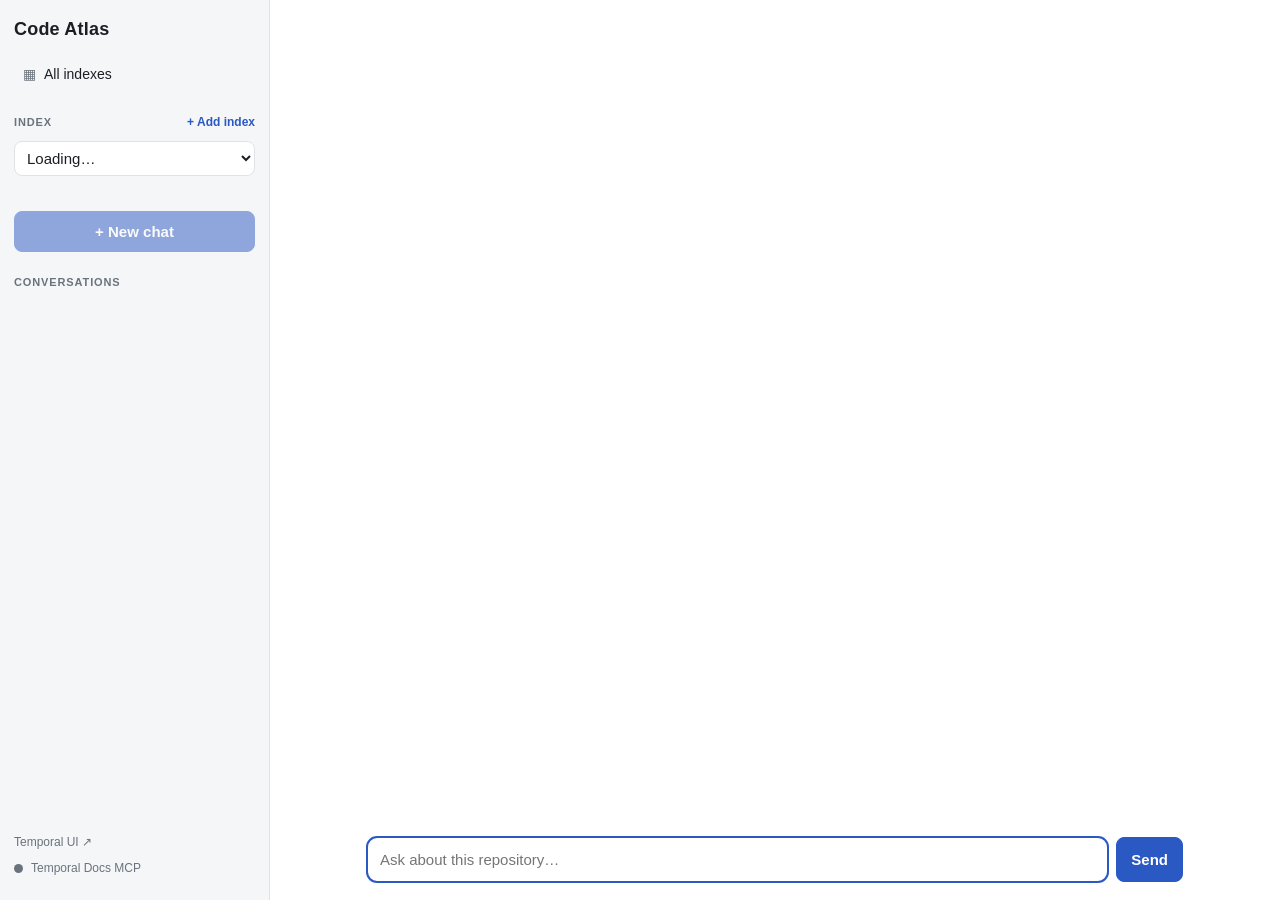
==== web/index.html @ 949e73d9 "Business impact M3: front end web/impact.js: the Business impact mode of the report view (a third to" ====
<!doctype html>
<html lang="en">
<head>
  <meta charset="utf-8">
  <meta name="viewport" content="width=device-width, initial-scale=1">
  <title>Code Atlas</title>
  <link rel="icon" href="data:image/svg+xml,%3Csvg xmlns='http://www.w3.org/2000/svg' viewBox='0 0 32 32'%3E%3Crect width='32' height='32' rx='7' fill='%232b59c3'/%3E%3Cpath d='M7 21l9-12 9 12z' fill='none' stroke='white' stroke-width='2.4' stroke-linejoin='round'/%3E%3C/svg%3E">
  <link rel="stylesheet" href="style.css">
  <link id="hljs-theme" rel="stylesheet" href="vendor/github.min.css">
</head>
<body>
  <aside id="sidebar">
    <button id="home" class="brand" type="button" title="All indexes">Code Atlas</button>
    <button id="nav-home" class="nav-item" type="button"><span class="nav-icon" aria-hidden="true">▦</span>All indexes</button>

    <div class="side-head">
      <h2><label for="repo-select">Index</label></h2>
      <button id="add-index" class="link" type="button" title="Index a git repository">+ Add index</button>
    </div>
    <select id="repo-select"><option value="">Loading…</option></select>
    <div id="repo-meta" class="muted"></div>
    <div id="repo-actions" class="repo-actions" hidden>
      <button id="sync-index" class="ghost" type="button">Sync…</button>
      <button id="delete-index" class="ghost danger" type="button">Delete…</button>
    </div>
    <button id="new-chat" class="primary" disabled title="Select an index first">+ New chat</button>

    <h2>Conversations</h2>
    <ul id="conversations"></ul>

    <div class="sidebar-foot">
      <a id="temporal-ui-link" class="temporal-link" href="http://localhost:8233" target="_blank" rel="noopener noreferrer"
         title="Indexing runs as Temporal workflows (sync-&lt;index&gt;)">Temporal UI ↗</a>
      <button id="docs-status" class="docs-status checking" type="button" title="Checking the Temporal Docs MCP…">
        <span class="dot" aria-hidden="true"></span><span id="docs-status-text">Temporal Docs MCP</span>
      </button>
      <div id="status" class="muted"></div>
    </div>
  </aside>

  <main>
    <div id="banner" hidden></div>
    <section id="sync-panel" class="sync-panel" aria-label="Indexing progress" tabindex="-1" hidden></section>
    <section id="home-view" class="home-view" hidden></section>
    <header id="chat-header" hidden>
      <button id="back-home" class="link back" type="button">← All indexes</button>
      <span class="label">Index</span>
      <strong id="chat-repo"></strong>
      <span id="chat-repo-meta" class="muted"></span>
      <span class="spacer"></span>
      <span id="report-actions" class="report-actions" hidden>
        <span class="seg" role="group" aria-label="Report view">
          <button id="report-summary" type="button" class="ghost" aria-pressed="true">Summary</button>
          <button id="report-detailed" type="button" class="ghost" aria-pressed="false" title="The complete report: every fact, score, design, source and the method">Detailed report</button>
          <button id="report-impact" type="button" class="ghost" aria-pressed="false" title="Exec brief, champion brief and discovery sheet, generated on demand from this report">Business impact</button>
        </span>
        <button id="report-download" type="button" class="ghost">Download</button>
      </span>
      <button id="compass-open" type="button" class="ghost" title="Open this index's database in Compass Web (summaries, lenses, reports)">Open in Compass</button>
      <button id="report-toggle" type="button" class="ghost">Temporal report</button>
    </header>
    <section id="report-view" hidden></section>
    <div id="messages" aria-live="polite"></div>
    <form id="composer" autocomplete="off">
      <textarea id="input" rows="1" placeholder="Ask about this repository…" autofocus></textarea>
      <button id="send" type="submit" class="primary">Send</button>
      <button id="stop" type="button" hidden>Stop</button>
    </form>
  </main>

  <dialog id="index-dialog" class="modal" aria-labelledby="ix-title">
    <form id="index-form" novalidate>
      <header class="modal-head">
        <h2 id="ix-title">Add an index</h2>
        <button type="button" class="icon" data-close aria-label="Close">✕</button>
      </header>
      <div class="modal-body">
        <div class="field">
          <label for="ix-path">Repository folder</label>
          <div class="path-row">
            <input id="ix-path" type="text" spellcheck="false" autocomplete="off" placeholder="/Users/you/code/my-service">
            <button id="ix-browse" type="button" class="ghost" aria-expanded="false" aria-controls="ix-browser">Browse…</button>
          </div>
          <div id="ix-browser" class="browser" hidden>
            <div class="browser-head">
              <button id="ix-up" type="button" class="ghost small" title="Parent folder">↑</button>
              <code id="ix-cwd"></code>
            </div>
            <ul id="ix-entries" class="browser-list" aria-label="Folders"></ul>
            <div class="browser-foot">
              <span id="ix-browser-note" class="muted"></span>
              <button id="ix-use" type="button" class="primary small">Use this folder</button>
            </div>
          </div>
          <p id="ix-path-status" class="field-note" aria-live="polite"></p>
        </div>
        <div class="field">
          <label for="ix-name">Index name</label>
          <input id="ix-name" type="text" spellcheck="false" autocomplete="off" maxlength="64">
          <p id="ix-name-status" class="field-note muted">Letters, numbers, - and _. This is how the index appears in Code Atlas.</p>
        </div>
        <div class="field">
          <label for="ix-cache">Cached copy</label>
          <input id="ix-cache" type="text" readonly>
          <p class="field-note muted">Where the mirrored source files the assistant reads are kept, in the <code>source-data</code> Docker volume. Summaries go to the MongoDB database <code id="ix-db"></code>.</p>
        </div>
        <fieldset id="ix-mode" class="field modes" hidden>
          <legend>Sync type</legend>
          <label class="radio">
            <input type="radio" name="mode" value="incremental" checked>
            <span><strong>Incremental</strong><span class="muted">Summarize only the files whose content changed since the last sync.</span></span>
          </label>
          <label class="radio">
            <input type="radio" name="mode" value="force">
            <span><strong>Force full re-index</strong><span class="muted">Summarize every file again and replace the index. Costs about as much as the first index.</span></span>
          </label>
        </fieldset>
        <div class="check">
          <button id="ix-check" type="button" class="ghost">Check whether a sync is needed</button>
          <div id="ix-check-result" class="check-result" aria-live="polite" hidden></div>
        </div>
        <p id="ix-error" class="form-error" role="alert" hidden></p>
      </div>
      <footer class="modal-foot">
        <span class="muted small">Only committed files at HEAD are indexed.</span>
        <button type="button" data-close>Cancel</button>
        <button id="ix-start" type="submit" class="primary">Start indexing</button>
      </footer>
    </form>
  </dialog>

  <dialog id="delete-dialog" class="modal narrow" aria-labelledby="del-title">
    <form id="delete-form">
      <header class="modal-head">
        <h2 id="del-title">Delete index</h2>
        <button type="button" class="icon" data-close aria-label="Close">✕</button>
      </header>
      <div class="modal-body">
        <p>This permanently deletes the summaries, the Temporal report and the cached copy of the source of <strong id="del-name"></strong>. Your repository is not touched, and you can index it again later.</p>
        <p id="del-convs" class="muted"></p>
        <p id="del-error" class="form-error" role="alert" hidden></p>
      </div>
      <footer class="modal-foot">
        <button type="button" data-close autofocus>Cancel</button>
        <button id="del-confirm" type="submit" class="danger">Delete index</button>
      </footer>
    </form>
  </dialog>

  <script src="vendor/marked.min.js"></script>
  <script src="vendor/purify.min.js"></script>
  <script src="vendor/highlight.min.js"></script>
  <script src="report.js"></script>
  <script src="impact.js"></script>
  <script src="store.js"></script>
  <script src="indexing.js"></script>
  <script src="app.js"></script>
</body>
</html>
---- web/style.css ----
:root {
  --bg: #ffffff; --panel: #f5f6f8; --text: #1b1f24; --muted: #6a737d; --border: #dfe3e8;
  --accent: #2b59c3; --accent-text: #ffffff; --user: #e8eefc; --code-bg: #f6f8fa; --danger: #b42318;
  --ok: #1a7f37; --ok-ring: rgba(26, 127, 55, .18); --warn: #9a6700; --card: #ffffff; --shadow: 0 1px 2px rgba(16,24,40,.06), 0 1px 3px rgba(16,24,40,.08);
  --danger-text: #ffffff; --backdrop: rgba(16, 24, 40, .45); --modal-shadow: 0 20px 50px rgba(16,24,40,.25);
}
@media (prefers-color-scheme: dark) {
  :root {
    --bg: #14171c; --panel: #1b1f26; --text: #e6e9ee; --muted: #8b95a1; --border: #2b313a;
    --accent: #5b8def; --accent-text: #0b1020; --user: #1f2a44; --code-bg: #0d1117; --danger: #ff8a80;
    --ok: #3fb950; --ok-ring: rgba(63, 185, 80, .22); --warn: #d29922; --card: #1b1f26; --shadow: 0 1px 3px rgba(0,0,0,.4);
    --danger-text: #2a0b08; --backdrop: rgba(0, 0, 0, .6); --modal-shadow: 0 20px 50px rgba(0,0,0,.6);
  }
}
* { box-sizing: border-box; }
[hidden] { display: none !important; }  /* elements styled with display: flex still hide */
html, body { height: 100%; margin: 0; }
body {
  display: grid; grid-template-columns: 270px 1fr; background: var(--bg); color: var(--text);
  font: 15px/1.55 -apple-system, BlinkMacSystemFont, "Segoe UI", Roboto, sans-serif;
}
#sidebar {
  background: var(--panel); border-right: 1px solid var(--border); padding: 16px 14px;
  display: flex; flex-direction: column; gap: 8px; overflow-y: auto;
}
.brand { font: inherit; font-weight: 700; font-size: 18px; letter-spacing: .2px; border: 0; background: none; padding: 0; color: var(--text); text-align: left; cursor: pointer; align-self: flex-start; }
.brand:hover { color: var(--accent); }
.brand:disabled { opacity: 1; cursor: default; color: var(--text); }
.nav-item { display: flex; align-items: center; gap: 8px; width: 100%; padding: 6px 8px; margin-top: 6px; border: 0; border-radius: 6px; background: none; color: var(--text); font-size: 14px; text-align: left; }
.nav-item:hover:not(:disabled) { background: var(--border); }
.nav-item.active { background: var(--user); color: var(--accent); font-weight: 600; }
.nav-icon { width: 14px; text-align: center; color: var(--muted); }
.nav-item.active .nav-icon { color: var(--accent); }
#chat-header .back { font-weight: 600; margin-right: 6px; }
#chat-header .back:disabled { color: var(--muted); text-decoration: none; }
h2 { font-size: 11px; text-transform: uppercase; letter-spacing: .08em; color: var(--muted); margin: 14px 0 2px; }
ul { list-style: none; margin: 0; padding: 0; display: flex; flex-direction: column; gap: 2px; }
li.item { padding: 6px 8px; border-radius: 6px; cursor: pointer; display: flex; justify-content: space-between; gap: 8px; }
li.item:hover { background: var(--border); }
li.item.active { background: var(--user); }
li.item .meta { color: var(--muted); font-size: 12px; white-space: nowrap; }
li.item .title { overflow: hidden; text-overflow: ellipsis; white-space: nowrap; flex: 1; min-width: 0; }
li.conv { align-items: center; }
li.conv .text { display: flex; flex-direction: column; min-width: 0; flex: 1; }
li.conv .sub { color: var(--muted); font-size: 11.5px; line-height: 1.3; overflow: hidden; text-overflow: ellipsis; white-space: nowrap; }
#repo-select {
  font: inherit; padding: 7px 8px; border-radius: 8px; border: 1px solid var(--border);
  background: var(--bg); color: var(--text); width: 100%;
}
#repo-meta { min-height: 1.2em; margin-bottom: 4px; }
#chat-header {
  display: flex; align-items: baseline; gap: 10px; flex-wrap: wrap;
  padding: 10px 22px; border-bottom: 1px solid var(--border); background: var(--panel);
}
#chat-header .label { font-size: 11px; text-transform: uppercase; letter-spacing: .08em; color: var(--muted); }
#chat-header strong { font-size: 16px; }
li.item .del { visibility: hidden; color: var(--muted); border: 0; background: none; cursor: pointer; padding: 0 2px; }
li.item:hover .del { visibility: visible; }
.muted { color: var(--muted); font-size: 13px; }
#status { font-size: 12px; }
.sidebar-foot { margin-top: auto; padding-top: 12px; display: flex; flex-direction: column; gap: 4px; }
.temporal-link {
  align-self: flex-start; padding: 2px 0; color: var(--muted); font-size: 12px; text-decoration: none;
}
.temporal-link:hover { color: var(--text); text-decoration: underline; }
.docs-status {
  display: inline-flex; align-items: center; gap: 8px; align-self: flex-start; padding: 2px 0;
  border: 0; background: none; color: var(--muted); font-size: 12px; cursor: pointer;
}
.docs-status:hover { color: var(--text); }
.docs-status .dot { width: 9px; height: 9px; border-radius: 50%; background: var(--muted); flex: none; }
.docs-status.connected .dot { background: var(--ok); box-shadow: 0 0 0 3px var(--ok-ring); }
.docs-status.unavailable .dot { background: var(--danger); }
.docs-status.checking .dot { animation: pulse 1.2s ease-in-out infinite; }
@keyframes pulse { 50% { opacity: .35; } }
button {
  font: inherit; padding: 8px 14px; border-radius: 8px; border: 1px solid var(--border);
  background: var(--bg); color: var(--text); cursor: pointer;
}
button.primary { background: var(--accent); color: var(--accent-text); border-color: var(--accent); font-weight: 600; }
button:disabled { opacity: .5; cursor: default; }
main { display: flex; flex-direction: column; min-width: 0; height: 100vh; }
#banner { background: var(--danger); color: #fff; padding: 8px 18px; font-size: 14px; }
#messages { flex: 1; overflow-y: auto; padding: 22px 0 8px; }
.row { max-width: 860px; margin: 0 auto; padding: 6px 22px; }
.bubble { padding: 10px 14px; border-radius: 12px; overflow-wrap: anywhere; }
.row.user .bubble { background: var(--user); white-space: pre-wrap; }
.row.assistant .bubble { padding-left: 0; padding-right: 0; }
.row.error .bubble { color: var(--danger); }
.empty { max-width: 640px; margin: 14vh auto 0; text-align: center; color: var(--muted); padding: 0 22px; }
.empty h1 { color: var(--text); font-size: 24px; margin-bottom: 6px; }
.bubble p { margin: .5em 0; }
.bubble pre { background: var(--code-bg); border: 1px solid var(--border); border-radius: 8px; padding: 0; overflow: hidden; position: relative; }
.bubble pre code { display: block; padding: 12px 14px; overflow-x: auto; font: 13px/1.5 ui-monospace, SFMono-Regular, Menlo, Consolas, monospace; background: transparent; }
.bubble :not(pre) > code { background: var(--code-bg); border: 1px solid var(--border); padding: 1px 5px; border-radius: 5px; font: 13px ui-monospace, Menlo, monospace; }
.bubble table { border-collapse: collapse; display: block; overflow-x: auto; }
.bubble th, .bubble td { border: 1px solid var(--border); padding: 5px 10px; }
.bubble a { color: var(--accent); }
.copy { position: absolute; top: 6px; right: 6px; padding: 2px 8px; font-size: 12px; opacity: 0; }
pre:hover .copy { opacity: 1; }
.msg-actions { display: flex; margin-top: 2px; }
.row.user .msg-actions { padding-left: 4px; }
.msg-copy { padding: 2px 8px; font-size: 12px; color: var(--muted); background: transparent; border-color: transparent; }
.msg-copy:hover, .msg-copy:focus-visible { color: var(--accent); border-color: var(--border); }
.row:has(.typing) .msg-actions { visibility: hidden; }  /* until the answer has finished streaming */
.typing::after { content: "▍"; animation: blink 1s steps(2) infinite; }
@keyframes blink { 50% { opacity: 0; } }
#composer { display: flex; gap: 8px; max-width: 860px; width: 100%; margin: 0 auto; padding: 10px 22px 18px; }
#input {
  flex: 1; resize: none; font: inherit; padding: 10px 12px; border-radius: 10px; max-height: 200px;
  border: 1px solid var(--border); background: var(--bg); color: var(--text);
}
#input:focus { outline: 2px solid var(--accent); outline-offset: -1px; }
@media (max-width: 760px) { body { grid-template-columns: 1fr; } #sidebar { display: none; } }

/* ---- chat header actions ---- */
#chat-header .spacer { flex: 1; }
button.ghost { padding: 5px 12px; font-size: 13px; background: transparent; border-color: var(--border); }
button.ghost:hover { border-color: var(--accent); color: var(--accent); }
button.link { border: 0; background: none; padding: 0; color: var(--accent); font-size: 13px; font-weight: 600; }
button.link:hover { text-decoration: underline; }

/* ---- Temporal report view ---- */
#report-view { flex: 1; overflow-y: auto; }
.report { max-width: 980px; margin: 0 auto; padding: 28px 28px 60px; }
.report h1 { font-size: 28px; margin: 2px 0 10px; letter-spacing: -.01em; }
.report h2 { font-size: 13px; text-transform: uppercase; letter-spacing: .08em; color: var(--muted); margin: 0 0 10px; }
.report h3 { font-size: 17px; margin: 4px 0 0; line-height: 1.3; }
.report h4 { font-size: 14px; margin: 22px 0 8px; }
.report code { font: 12.5px ui-monospace, SFMono-Regular, Menlo, monospace; background: var(--code-bg); border: 1px solid var(--border); padding: 0 4px; border-radius: 4px; }
.report .small { font-size: 13px; }
.report .lead { font-size: 16px; margin: 0 0 16px; }
.eyebrow { margin: 0; color: var(--accent); font-weight: 700; font-size: 12px; text-transform: uppercase; letter-spacing: .1em; }
.chips { display: flex; flex-wrap: wrap; gap: 6px; margin: 0; }
.chip { font-size: 12px; color: var(--muted); border: 1px solid var(--border); border-radius: 999px; padding: 2px 10px; }
.notice { margin: 12px 0 0; padding: 8px 12px; border-radius: 8px; border: 1px solid var(--warn); color: var(--warn); font-size: 13px; }
.rp-head { padding-bottom: 22px; border-bottom: 1px solid var(--border); margin-bottom: 26px; }
.rp-section { margin: 0 0 34px; }

.opp-grid { display: grid; grid-template-columns: repeat(auto-fill, minmax(280px, 1fr)); gap: 16px; }
.opp { background: var(--card); border: 1px solid var(--border); border-radius: 14px; padding: 18px; box-shadow: var(--shadow);
  display: flex; flex-direction: column; gap: 10px; border-top: 4px solid var(--border); }
.opp.good { border-top-color: var(--ok); }
.opp.warn { border-top-color: var(--warn); }
.opp-top { display: flex; justify-content: space-between; gap: 12px; align-items: flex-start; }
.feature { font-size: 12px; font-weight: 700; color: var(--accent); text-transform: uppercase; letter-spacing: .06em; }
.score-ring { --c: var(--muted); width: 58px; height: 58px; border-radius: 50%; flex: none; display: grid; place-items: center;
  background: conic-gradient(var(--c) calc(var(--p) * 1%), var(--border) 0); }
.score-ring span { width: 46px; height: 46px; border-radius: 50%; background: var(--card); display: grid; place-items: center; font-weight: 700; font-size: 16px; }
.score-ring.good { --c: var(--ok); } .score-ring.warn { --c: var(--warn); } .score-ring.poor { --c: var(--muted); }
.verdict-chip { align-self: flex-start; font-size: 11.5px; font-weight: 700; text-transform: uppercase; letter-spacing: .06em; padding: 1px 8px; border-radius: 999px; border: 1px solid; }
.verdict-chip.good { color: var(--ok); } .verdict-chip.warn { color: var(--warn); } .verdict-chip.poor { color: var(--muted); }
.gain-label { font-size: 12px; font-weight: 700; color: var(--muted); text-transform: uppercase; letter-spacing: .06em; margin-top: 4px; }
ul.gains { margin: 0; padding: 0; list-style: none; display: flex; flex-direction: column; gap: 6px; }
ul.gains li { padding-left: 22px; position: relative; line-height: 1.4; }
ul.gains li::before { content: "✓"; position: absolute; left: 0; color: var(--ok); font-weight: 700; }
.opp .why { margin: 0; font-size: 14px; }
.opp-meta { margin: 0; font-size: 12.5px; color: var(--muted); }
.opp-warn { margin: 0; font-size: 12.5px; color: var(--warn); }
.opp-actions { display: flex; gap: 16px; margin-top: auto; padding-top: 6px; }

.glance { display: grid; grid-template-columns: repeat(auto-fit, minmax(170px, 1fr)); gap: 12px; }
.stat { border: 1px solid var(--border); border-radius: 12px; padding: 14px 16px; display: flex; flex-direction: column; gap: 2px; }
.stat strong { font-size: 22px; letter-spacing: -.01em; }
.stat span { font-size: 12.5px; color: var(--muted); }
ul.gates, ul.reasons, ul.findings, ul.sources { padding-left: 18px; margin: 12px 0 0; display: flex; flex-direction: column; gap: 6px; font-size: 14px; }
.ref { font: 11.5px ui-monospace, Menlo, monospace; color: var(--muted); white-space: nowrap; }

details.collapsible > summary { cursor: pointer; display: flex; align-items: baseline; gap: 10px; list-style: none; }
details.collapsible > summary::-webkit-details-marker { display: none; }
details.collapsible > summary h2 { margin: 0; }
details.collapsible > summary::before { content: "▸"; color: var(--muted); }
details.collapsible[open] > summary::before { content: "▾"; }
ul.misfits { list-style: none; padding: 0; margin: 12px 0 0; display: flex; flex-direction: column; gap: 8px; font-size: 14px; }
ul.misfits .num { display: inline-block; min-width: 34px; font-weight: 700; color: var(--muted); }

.score-rows { display: flex; flex-direction: column; gap: 6px; }
.rows-label { font-size: 12px; color: var(--muted); margin-top: 6px; }
.score-row { display: grid; grid-template-columns: 180px 110px 30px 1fr; gap: 10px; align-items: center; font-size: 13.5px; }
.score-row.strong .name { font-weight: 700; }
.mini-bar { height: 6px; border-radius: 3px; background: var(--border); position: relative; overflow: hidden; }
.mini-bar::after { content: ""; position: absolute; inset: 0; width: calc(var(--p) * 1%); background: var(--accent); border-radius: 3px; }
.score-row .num { font-weight: 700; text-align: right; }
.score-row .reason { color: var(--muted); }

.proc-detail { border: 1px solid var(--border); border-radius: 12px; margin-top: 10px; background: var(--card); }
.proc-detail > summary { cursor: pointer; padding: 12px 16px; font-weight: 600; display: flex; align-items: center; gap: 10px; }
.proc-detail > summary .muted { font-weight: 400; margin-left: auto; }
.dot-v { width: 9px; height: 9px; border-radius: 50%; background: var(--muted); flex: none; }
.dot-v.good { background: var(--ok); } .dot-v.warn { background: var(--warn); }
.detail-body { padding: 0 18px 18px; border-top: 1px solid var(--border); }
dl.facts { display: grid; grid-template-columns: minmax(150px, 220px) 1fr; gap: 6px 14px; margin: 0; font-size: 13.5px; }
dl.facts dt { color: var(--muted); }
dl.facts dd { margin: 0; }
.fid { display: inline-block; min-width: 30px; font: 11px ui-monospace, Menlo, monospace; color: var(--accent); }
.elements { display: flex; flex-direction: column; gap: 8px; }
.element { display: grid; grid-template-columns: 110px 220px 1fr; gap: 10px; font-size: 13.5px; align-items: baseline; }
.element .from { grid-column: 2 / -1; }
.kind { font-size: 11px; font-weight: 700; text-transform: uppercase; letter-spacing: .05em; color: var(--accent); }
.sev { font-size: 11px; font-weight: 700; text-transform: uppercase; padding: 0 6px; border-radius: 4px; border: 1px solid; }
.sev.high { color: var(--danger); } .sev.medium { color: var(--warn); } .sev.low { color: var(--muted); }
.findings .fix { color: var(--muted); font-size: 13px; margin-top: 2px; }
@media (max-width: 760px) {
  .report { padding: 18px 16px 40px; }
  .score-row { grid-template-columns: 1fr 70px 26px; } .score-row .reason { grid-column: 1 / -1; }
  dl.facts { grid-template-columns: 1fr; } .element { grid-template-columns: 1fr; } .element .from { grid-column: auto; }
}

/* ---- business impact view (impact.js) ---- */
.impact .imp-headline { font-size: 20px; font-weight: 650; line-height: 1.35; margin: 0 0 10px; }
.imp-toolbar { display: flex; flex-wrap: wrap; align-items: center; gap: 8px; margin-top: 16px; }
.imp-toolbar .spacer { flex: 1; }
.imp-banner { display: flex; flex-wrap: wrap; align-items: baseline; gap: 8px; }
.imp-proc { margin-top: 14px; }
.imp-proc.poor { border-top-color: var(--muted); }
ul.imp-stories { list-style: none; padding: 0; margin: 4px 0 0; display: flex; flex-direction: column; gap: 12px; }
.imp-story p { margin: 4px 0 0; }
.imp-story-top { display: flex; flex-wrap: wrap; align-items: center; gap: 6px; }
.imp-story-top .chip { font-size: 11.5px; padding: 0 8px; }
.imp-evidence { margin-top: 4px; font-size: 13px; }
.imp-evidence > summary { cursor: pointer; color: var(--accent); font-weight: 600; font-size: 12.5px; }
.imp-evidence dl.facts { margin-top: 6px; }
.imp-cost { border: 1px solid var(--border); border-radius: 10px; padding: 12px 14px; background: var(--panel); display: flex; flex-direction: column; gap: 6px; }
.imp-cost p { margin: 0; }
.imp-cost-range strong { font-size: 18px; }
table.imp-inputs { border-collapse: collapse; font-size: 13px; width: 100%; }
table.imp-inputs th { text-align: left; color: var(--muted); font-weight: 600; font-size: 12px; }
table.imp-inputs th, table.imp-inputs td { border-bottom: 1px solid var(--border); padding: 4px 8px 4px 0; }
.tag { display: inline-block; font-size: 11px; font-weight: 700; text-transform: uppercase; letter-spacing: .04em; padding: 0 6px; border-radius: 4px; border: 1px solid var(--border); color: var(--muted); }
.tag.default { color: var(--warn); border-color: var(--warn); }
.tag.ctx { color: var(--ok); border-color: var(--ok); }
ul.imp-list { list-style: disc; padding-left: 18px; margin: 8px 0 0; display: flex; flex-direction: column; gap: 4px; font-size: 14px; }
ol.imp-questions { padding-left: 20px; margin: 8px 0 0; display: flex; flex-direction: column; gap: 10px; font-size: 14px; }
ul.imp-dots { list-style: none; padding: 0; margin: 4px 0 0; display: flex; flex-wrap: wrap; gap: 6px 16px; font-size: 13px; }
ul.imp-dots li { display: inline-flex; align-items: center; gap: 6px; }
.imp-dot { width: 9px; height: 9px; border-radius: 50%; background: var(--border); flex: none; }
.imp-dot.pending { animation: pulse 1.2s ease-in-out infinite; background: var(--muted); }
.imp-dot.ok { background: var(--ok); }
.imp-dot.not_a_fit, .imp-dot.no_consequence { background: var(--muted); }
.imp-dot.failed { background: var(--danger); }
@media (prefers-reduced-motion: reduce) { .imp-dot.pending { animation: none; } }
.imp-form .check { margin-top: 14px; }
.imp-context { border: 1px solid var(--border); border-radius: 10px; padding: 10px 14px; }
.imp-context > summary { cursor: pointer; font-weight: 600; }
.imp-fields { display: grid; grid-template-columns: 1fr 1fr; gap: 12px; margin: 12px 0 8px; }
.imp-fields .wide { grid-column: 1 / -1; }
.imp-fields textarea, .imp-fields input, .imp-fields select { font: inherit; font-size: 14px; padding: 8px 10px; border-radius: 8px; border: 1px solid var(--border); background: var(--bg); color: var(--text); width: 100%; min-width: 0; }
.imp-fields textarea { resize: vertical; }
.imp-fields select { width: auto; }
.imp-fields textarea:focus, .imp-fields input:focus, .imp-fields select:focus { outline: 2px solid var(--accent); outline-offset: -1px; }
.imp-foot { margin-top: 28px; padding-top: 12px; border-top: 1px solid var(--border); }
@media (max-width: 760px) { .imp-fields { grid-template-columns: 1fr; } }

/* ---- report view switch and download (chat header) ---- */
.report-actions { display: inline-flex; align-items: center; gap: 8px; }
.seg { display: inline-flex; }
.seg button { border-radius: 0; position: relative; }
.seg button:first-child { border-radius: 8px 0 0 8px; }
.seg button:last-child { border-radius: 0 8px 8px 0; margin-left: -1px; }
.seg button[aria-pressed="true"] { background: var(--user); color: var(--accent); border-color: var(--accent); z-index: 1; }

/* ---- detailed report (the full Markdown document) ---- */
.md-report { font-size: 14.5px; overflow-wrap: break-word; }
.md-report h1 { margin-top: 0; }
.md-report h2 { font-size: 20px; text-transform: none; letter-spacing: 0; color: var(--text); margin: 34px 0 10px; padding-bottom: 6px; border-bottom: 1px solid var(--border); }
.md-report h3 { font-size: 17px; margin: 26px 0 8px; }
.md-report h4 { font-size: 15px; }
.md-report table { border-collapse: collapse; display: block; overflow-x: auto; margin: 10px 0 14px; font-size: 13.5px; }
.md-report th, .md-report td { border: 1px solid var(--border); padding: 5px 10px; text-align: left; vertical-align: top; }
.md-report td { min-width: 6em; }
.md-report td code { overflow-wrap: anywhere; }
.md-report th { background: var(--panel); }
.md-report blockquote { margin: 10px 0; padding: 6px 12px; border-left: 3px solid var(--warn); color: var(--muted); }
.md-report a { color: var(--accent); }
.md-report ul, .md-report ol { display: block; list-style: revert; margin: 8px 0 12px; padding-left: 22px; }
.md-report li + li { margin-top: 3px; }
.md-report pre { background: var(--code-bg); border: 1px solid var(--border); border-radius: 8px; overflow: hidden; position: relative; }
.md-report pre code { display: block; padding: 12px 14px; overflow-x: auto; border: 0; background: transparent; }

/* ---- sidebar: index actions ---- */
.side-head { display: flex; align-items: baseline; justify-content: space-between; gap: 8px; }
.side-head h2 { margin-bottom: 2px; }
.side-head .link { font-size: 12px; }
.repo-actions { display: flex; gap: 6px; margin: -2px 0 4px; }
.repo-actions button { flex: 1; }
button.small { padding: 4px 10px; font-size: 12.5px; }
button.danger { background: var(--danger); border-color: var(--danger); color: var(--danger-text); font-weight: 600; }
button.ghost.danger { background: transparent; color: var(--danger); border-color: var(--border); font-weight: 400; }
button.ghost.danger:hover:not(:disabled) { border-color: var(--danger); color: var(--danger); }
button.icon { border: 0; background: none; padding: 2px 6px; color: var(--muted); font-size: 14px; line-height: 1; }
button.icon:hover { color: var(--text); }
.badge { font-size: 11px; font-weight: 700; text-transform: uppercase; letter-spacing: .05em; padding: 1px 7px; border-radius: 999px; border: 1px solid var(--border); color: var(--muted); white-space: nowrap; }
.badge.running { color: var(--accent); border-color: var(--accent); }

/* ---- indexing progress (top of the main area) ---- */
.sync-panel { padding: 10px 22px 12px; border-bottom: 1px solid var(--border); background: var(--panel); display: flex; flex-direction: column; gap: 10px; outline: none; }
.sync-panel:focus-visible { box-shadow: inset 0 0 0 2px var(--accent); }
.sync-job { display: flex; flex-direction: column; gap: 6px; }
.sync-line { display: flex; align-items: baseline; gap: 10px; min-width: 0; font-size: 13.5px; }
.sync-name { flex: none; }
.sync-desc { flex: 1; min-width: 0; color: var(--muted); overflow: hidden; text-overflow: ellipsis; white-space: nowrap; }
.sync-pct { flex: none; font-weight: 700; font-variant-numeric: tabular-nums; }
.sync-cost { flex: none; color: var(--muted); font-variant-numeric: tabular-nums; }
.sync-link { flex: none; color: var(--accent); font-size: 12.5px; text-decoration: none; }
.sync-link:hover { text-decoration: underline; }
.sync-icon { flex: none; font-weight: 700; }
.sync-job.ok .sync-icon { color: var(--ok); }
.sync-job.warning .sync-icon { color: var(--warn); }
.sync-job.error .sync-icon, .sync-job.error .sync-desc { color: var(--danger); }
.sync-job .dismiss { flex: none; align-self: center; }
.bar { height: 6px; border-radius: 3px; background: var(--border); overflow: hidden; position: relative; }
.bar > span { display: block; height: 100%; border-radius: 3px; background: var(--accent); transition: width .6s ease; }
.sync-job.ok .bar > span { background: var(--ok); }
.sync-job.warning .bar > span { background: var(--warn); }
.sync-job.error .bar > span { background: var(--danger); }
.bar.indeterminate > span { width: 30% !important; position: absolute; animation: slide 1.4s ease-in-out infinite; opacity: .7; }
@keyframes slide { from { left: -30%; } to { left: 100%; } }
@media (prefers-reduced-motion: reduce) { .bar > span { transition: none; } .bar.indeterminate > span { animation: none; left: 0; } }

/* ---- home view: the indexes ---- */
.home-view { flex: 1; overflow-y: auto; }
.home { max-width: 980px; margin: 0 auto; padding: 34px 28px 60px; }
.home-head { display: flex; justify-content: space-between; align-items: flex-start; gap: 16px; margin-bottom: 22px; }
.home-head h1 { font-size: 26px; margin: 0 0 4px; letter-spacing: -.01em; }
.home-head p { margin: 0; font-size: 14.5px; }
.home-empty { text-align: center; border: 1px dashed var(--border); border-radius: 14px; padding: 40px 24px; }
.home-empty h2 { font-size: 18px; text-transform: none; letter-spacing: 0; color: var(--text); margin: 0 0 6px; }
.home-empty p { margin: 0 0 16px; }
.index-grid { display: grid; grid-template-columns: repeat(auto-fill, minmax(280px, 1fr)); gap: 14px; }
.index-card { background: var(--card); border: 1px solid var(--border); border-radius: 12px; padding: 14px 16px; box-shadow: var(--shadow); display: flex; flex-direction: column; gap: 6px; min-width: 0; }
.index-top { display: flex; align-items: center; justify-content: space-between; gap: 8px; }
.index-name { font: inherit; font-weight: 700; font-size: 16px; border: 0; background: none; padding: 0; color: var(--text); cursor: pointer; text-align: left; overflow: hidden; text-overflow: ellipsis; white-space: nowrap; min-width: 0; }
.index-name:hover { color: var(--accent); }
.index-meta { margin: 0; }
.index-path { margin: 0; font: 12px ui-monospace, SFMono-Regular, Menlo, monospace; color: var(--muted); overflow-wrap: anywhere; }
.index-actions { display: flex; gap: 6px; margin-top: 6px; }
.index-actions .ghost { padding: 4px 10px; font-size: 12.5px; }

/* ---- dialogs ---- */
dialog.modal { width: min(620px, calc(100vw - 32px)); max-height: calc(100vh - 48px); padding: 0; border: 1px solid var(--border); border-radius: 14px; background: var(--bg); color: var(--text); box-shadow: var(--modal-shadow); }
dialog.modal.narrow { width: min(460px, calc(100vw - 32px)); }
dialog.modal::backdrop { background: var(--backdrop); }
dialog.modal form { display: flex; flex-direction: column; max-height: calc(100vh - 50px); }
.modal-head { display: flex; align-items: center; justify-content: space-between; gap: 12px; padding: 16px 20px 6px; }
.modal-head h2 { margin: 0; font-size: 18px; text-transform: none; letter-spacing: 0; color: var(--text); }
.modal-body { padding: 8px 20px 4px; overflow-y: auto; display: flex; flex-direction: column; gap: 14px; }
.modal-body p { margin: 0; }
.modal-foot { display: flex; align-items: center; justify-content: flex-end; gap: 8px; padding: 14px 20px 16px; border-top: 1px solid var(--border); margin-top: 12px; }
.modal-foot .muted { margin-right: auto; }
.small { font-size: 12.5px; }
.field { display: flex; flex-direction: column; gap: 5px; min-width: 0; }
.field > label, .modes legend { font-size: 13px; font-weight: 600; }
.field input[type="text"] { font: 13.5px ui-monospace, SFMono-Regular, Menlo, monospace; padding: 8px 10px; border-radius: 8px; border: 1px solid var(--border); background: var(--bg); color: var(--text); width: 100%; min-width: 0; }
.field input[type="text"]:focus { outline: 2px solid var(--accent); outline-offset: -1px; }
.field input[readonly] { background: var(--panel); color: var(--muted); }
.field-note { margin: 0; font-size: 12.5px; min-height: 1em; overflow-wrap: anywhere; }
.field-note:empty { display: none; }
.field-note.good { color: var(--ok); }
.field-note.bad { color: var(--danger); }
.field-note code { font-size: 12px; }
.path-row { display: flex; gap: 8px; }
.path-row button { flex: none; }
.browser { border: 1px solid var(--border); border-radius: 10px; overflow: hidden; background: var(--panel); }
.browser-head { display: flex; align-items: center; gap: 8px; padding: 6px 8px; border-bottom: 1px solid var(--border); }
.browser-head code { font-size: 12px; color: var(--muted); overflow-wrap: anywhere; min-width: 0; }
.browser-list { max-height: 220px; overflow-y: auto; padding: 4px; gap: 0; }
.browser-list .entry { display: flex; align-items: center; gap: 8px; width: 100%; padding: 5px 8px; border: 0; border-radius: 6px; background: none; font-size: 13.5px; text-align: left; }
.browser-list .entry:hover, .browser-list .entry:focus-visible { background: var(--border); }
.entry-icon { width: 12px; color: var(--muted); font-size: 11px; flex: none; }
.entry.git .entry-icon { color: var(--accent); }
.entry-name { flex: 1; min-width: 0; overflow: hidden; text-overflow: ellipsis; white-space: nowrap; }
.entry.git .badge { color: var(--accent); border-color: var(--accent); }
.browser-foot { display: flex; align-items: center; justify-content: space-between; gap: 10px; padding: 6px 8px; border-top: 1px solid var(--border); }
.browser-foot .muted { font-size: 12px; }
fieldset.modes { border: 0; padding: 0; margin: 0; gap: 6px; }
.modes legend { padding: 0; margin-bottom: 5px; }
.radio { display: flex; gap: 10px; align-items: flex-start; padding: 8px 10px; border: 1px solid var(--border); border-radius: 8px; cursor: pointer; font-size: 13.5px; }
.radio:has(input:checked) { border-color: var(--accent); background: var(--user); }
.radio input { margin-top: 3px; accent-color: var(--accent); }
.radio > span { display: flex; flex-direction: column; }
.radio .muted { font-size: 12.5px; }
.check { display: flex; flex-direction: column; gap: 8px; align-items: flex-start; }
.check-result { font-size: 13px; padding: 8px 12px; border-radius: 8px; border: 1px solid var(--border); color: var(--muted); width: 100%; }
.check-result.good { color: var(--ok); border-color: var(--ok); }
.check-result.warn { color: var(--warn); border-color: var(--warn); }
.check-result.bad { color: var(--danger); border-color: var(--danger); }
.form-error { color: var(--danger); font-size: 13px; padding: 8px 12px; border: 1px solid var(--danger); border-radius: 8px; overflow-wrap: anywhere; }
@media (max-width: 760px) {
  .home { padding: 20px 16px 40px; } .home-head { flex-direction: column; }
  .sync-panel { padding: 10px 16px; } .sync-line { flex-wrap: wrap; }
  .modal-foot .muted { display: none; }
}
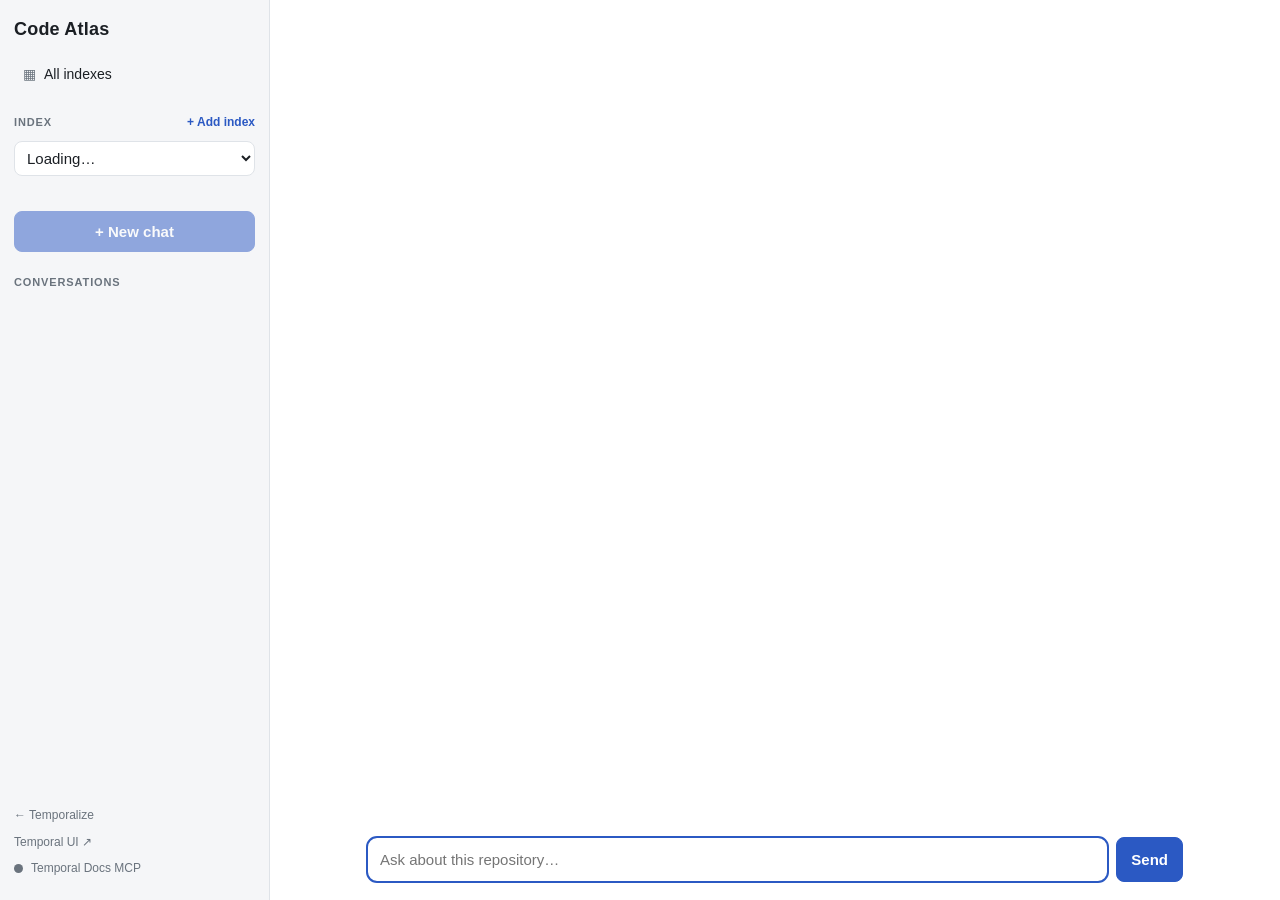
==== commit 6490e763: "Temporalize: repository to a validated Temporal POC An eight-screen UI at / (Code Atlas moves to /at" ====
--- a/web/index.html
+++ b/web/index.html
@@ -29,6 +29,7 @@
     <ul id="conversations"></ul>
 
     <div class="sidebar-foot">
+      <a class="temporal-link" href="/" title="Temporalize: from a repository to a running Temporal POC">← Temporalize</a>
       <a id="temporal-ui-link" class="temporal-link" href="http://localhost:8233" target="_blank" rel="noopener noreferrer"
          title="Indexing runs as Temporal workflows (sync-&lt;index&gt;)">Temporal UI ↗</a>
       <button id="docs-status" class="docs-status checking" type="button" title="Checking the Temporal Docs MCP…">
